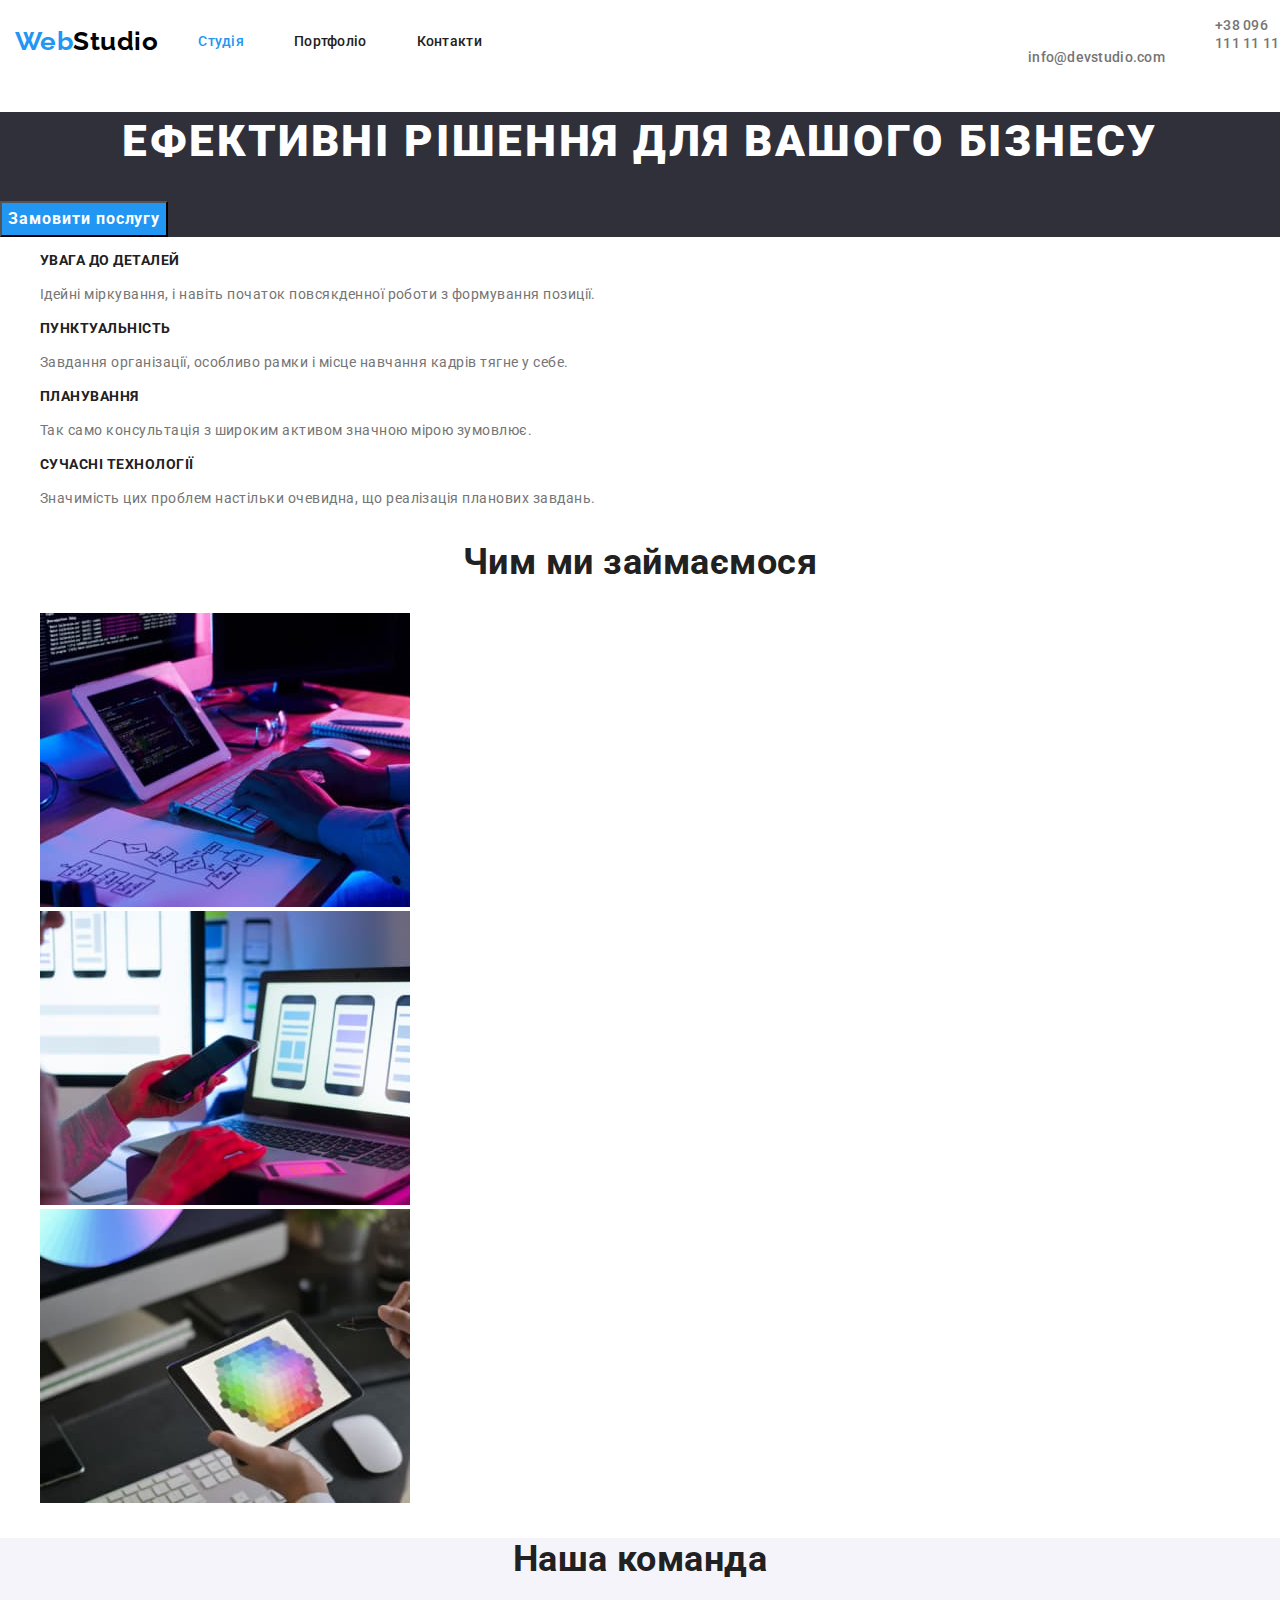
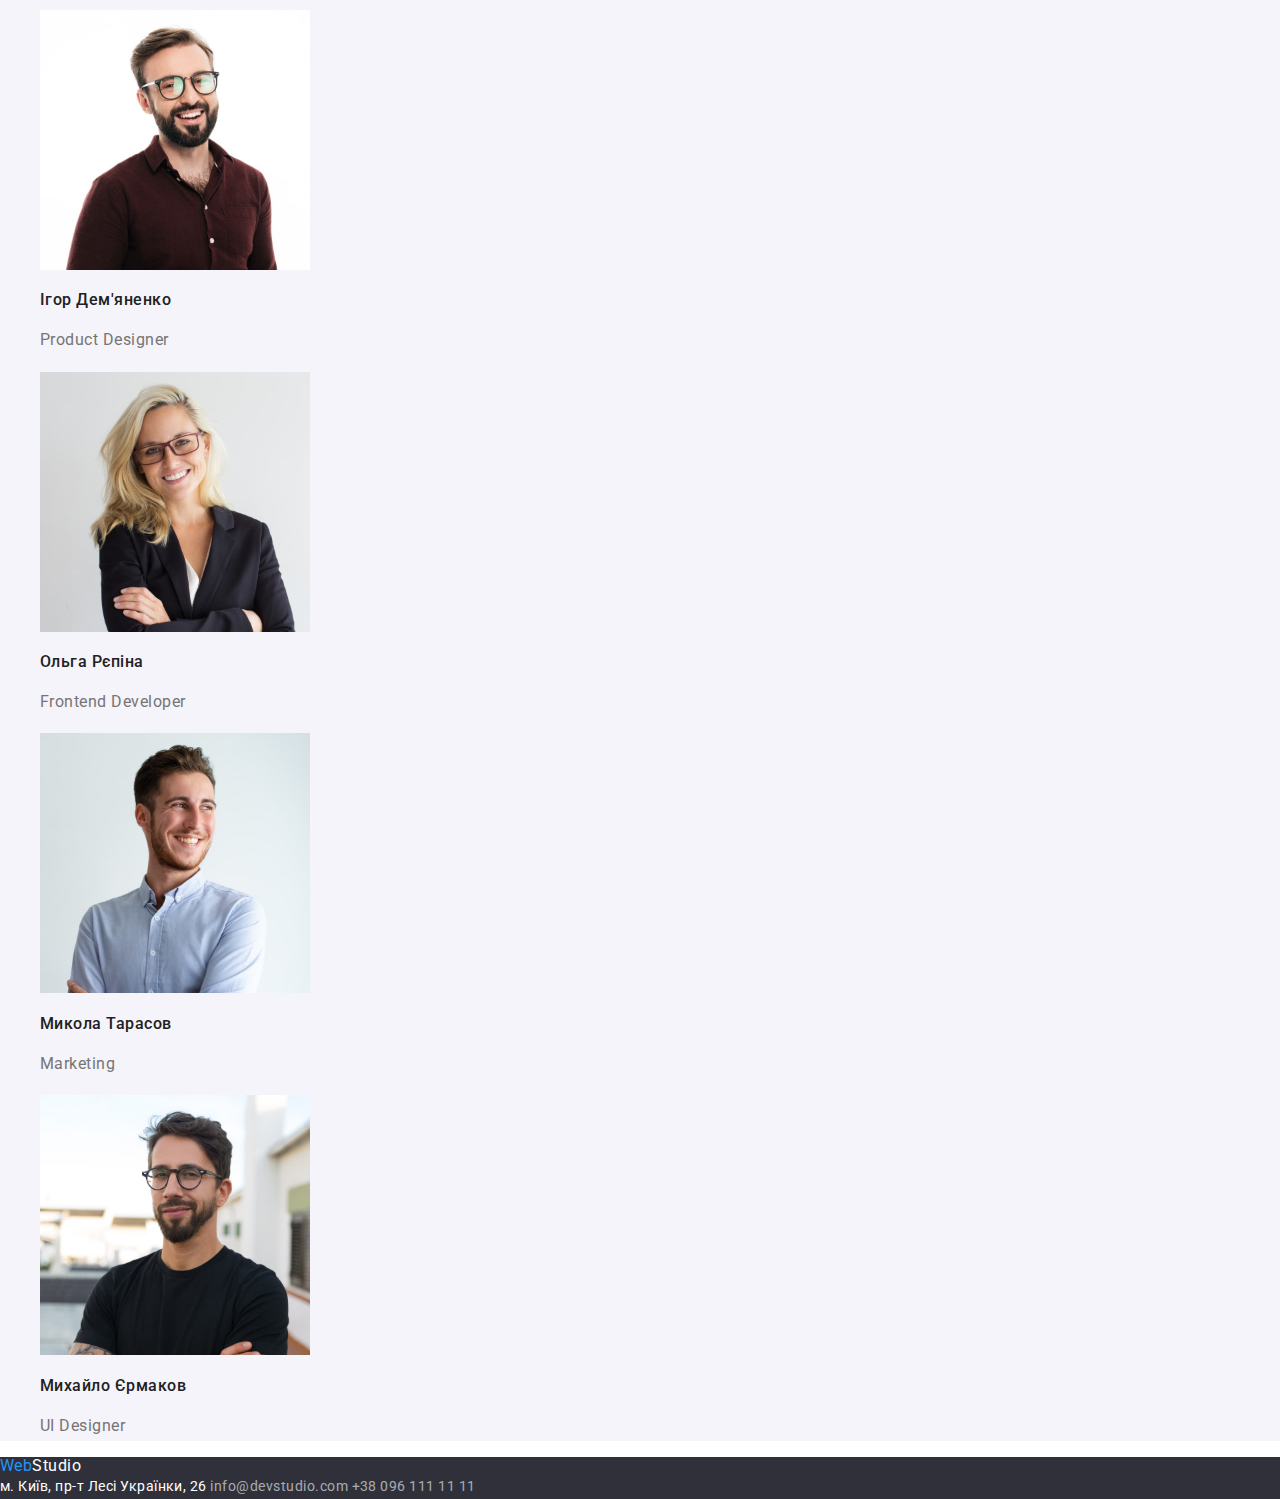
==== index.html @ ed971b83 "+" ====
<!DOCTYPE html>
<html lang="uk">
  <head>
    <meta charset="UTF-8" />
    <meta http-equiv="X-UA-Compatible" content="IE=edge" />
    <meta name="viewport" content="width=device-width, initial-scale=1.0" />
    <title>Document</title>
    <link rel="preconnect" href="https://fonts.googleapis.com" />
    <link rel="preconnect" href="https://fonts.gstatic.com" crossorigin />
    <link
      href="https://fonts.googleapis.com/css2?family=Raleway:wght@700&family=Roboto:wght@400;500;700;900&display=swap"
      rel="stylesheet"
    />
    <link
      rel="stylesheet"
      href="https://cdnjs.cloudflare.com/ajax/libs/modern-normalize/1.1.0/modern-normalize.min.css"
    />
    
    <link rel="stylesheet" href="./css/styles.css" />
  </head>
  <body>
    <header class="page-header">
      <nav class="container main-nav">
        <a href="./index.html" class="logo"
          ><span class="accent">Web</span>Studio</a>
        <ul class="site-nav_list">
          <li class="site-nav_item"><a  class="site-nav_link current" href="./index.html" >Студія</a></li>
          <li class="site-nav_item"><a  class="site-nav_link" href="./portfolio.html" >Портфоліо</a></li>
          <li class="site-nav_item"><a  class="site-nav_link" href="" >Контакти</a></li>
        </ul>
      </nav>
      <ul class="auth-nav_list">
        <li class="auth-nav_item">
          <a  class="auth-nav_link" href="mailto:info@devstudio.com" 
            >info@devstudio.com</a
          >
        </li class="auth-nav_item">
        <li><a class="auth-nav_link" href="tel:+380961111111" >+38 096 111 11 11</a></li>
      </ul>
    </header>

    <main>
      <!--Герой-->
      <section class="hero">
        <h1 class="hero-title">Ефективні рішення для вашого бізнесу</h1>
        <button type="button">Замовити послугу</button>
      </section>
      <!--Переваги-->
      <section class="feature-list">
        <!--Пропущений заголовок-->
        <h2 hidden>Заголовок</h2>
        <ul>
          <li>
            <h3 class="feature-list_title">УВАГА ДО ДЕТАЛЕЙ</h3>
            <p class="feature-list_text">
              Ідейні міркування, і навіть початок повсякденної роботи з
              формування позиції.
            </p>
          </li>
          <li>
            <h3 class="feature-list_title">ПУНКТУАЛЬНІСТЬ</h3>
            <p class="feature-list_text">
              Завдання організації, особливо рамки і місце навчання кадрів тягне
              у себе.
            </p>
          </li>
          <li>
            <h3 class="feature-list_title">ПЛАНУВАННЯ</h3>
            <p class="feature-list_text">
              Так само консультація з широким активом значною мірою зумовлює.
            </p>
          </li>
          <li>
            <h3 class="feature-list_title">СУЧАСНІ ТЕХНОЛОГІЇ</h3>
            <p class="feature-list_text">
              Значимість цих проблем настільки очевидна, що реалізація планових
              завдань.
            </p>
          </li>
        </ul>
      </section>
      <section class="section">
        <h2 class="section-title">Чим ми займаємося</h2>
        <ul>
          <li>
            <img
              src="./images/img1.jpg"
              alt="Людина програмує"
              width="370"
              height="294"
            />
          </li>
          <li>
            <img
              src="./images/img2.jpg"
              alt="Людина розробляє додаток"
              width="370"
              height="294"
            />
          </li>
          <li>
            <img
              src="./images/img3.jpg"
              alt="Людина вибирає колір"
              width="370"
              height="294"
            />
          </li>
        </ul>
      </section>
      <!--Наша команда-->
      <section class="team">
        <h2 class="team-title">Наша команда</h2>
        <ul class="team-list">
          <li>
            <img src="./images/img4.jpg" alt="Фото" width="270" height="260" />
            <h3 class="team-list_title">Ігор Дем'яненко</h3>
            <p lang="en" class="team-list_text">Product Designer</p>
          </li>
          <li>
            <img src="./images/img5.jpg" alt="Фото" width="270" height="260" />
            <h3 class="team-list_title">Ольга Рєпіна</h3>
            <p lang="en" class="team-list_text">Frontend Developer</p>
          </li>
          <li>
            <img src="./images/img6.jpg" alt="Фото" width="270" height="260" />
            <h3 class="team-list_title">Микола Тарасов</h3>
            <p lang="en" class="team-list_text">Marketing</p>
          </li>
          <li>
            <img src="./images/img7.jpg" alt="Фото" width="270" height="260" />
            <h3 class="team-list_title">Михайло Єрмаков</h3>
            <p lang="en" class="team-list_text">UI Designer</p>
          </li>
        </ul>
      </section>
    </main>

    <footer class="page-footer">
      <a href="./index.html" class="page-footer_logo"
        ><span class="accent">Web</span>Studio</a
      >
      <address class="direction">
        м. Київ, пр-т Лесі Українки, 26
        <a href="mailto:info@devstudio.com" class="direction-link">info@devstudio.com</a>
        <a href="tel:+380961111111" class="direction-link">+38 096 111 11 11</a>
      </address>
    </footer>
  </body>
</html>
---- css/styles.css ----
:root{
      --primary-text-color:#757575;
      --additional-text-color: #212121;
      --hero-background-color:#2F303A;
      --second-background-color: #F5F4FA;
      --white:#FFFFFF;
      --accent:#2196F3;
      --logo-black-color:#000000;
      /*colors for portfolio*/
      --portfolio-background: #F5F5F5;
      --footer-link-color:rgba(255, 255, 255, 0.6)
}
body{
      background-color: var(--white);
      color: var(--primary-text-color);
      font-family: 'Roboto', sans-serif;
      letter-spacing: 0.03em;
}
ul {
      list-style: none;
}
/*цвет основного текста #757575*/ 
/*вторичный цвет текста #212121*/
/*серый фоновый цвет  #2F303A*/
/*вторичный цвет фона #F5F4FA/*
/*белый #FFFFFF*/
/*акцент #2196F3*/
/*черный logo ##000000*/
.page-header{
      display: flex;
      align-items: center;
}
.container {
      width: 1200px;
      margin: 0 auto;
      padding-left: 15px;
      padding-right: 15px;
}
.main-nav{
      display: flex;
      align-items: center;
}
.logo{
      color: var(--logo-black-color);
      font-family: 'Raleway', sans-serif;
       font-weight: 700;
      font-size: 26px;
       line-height: 1.19;
      text-decoration: none
}
.accent{
      color:var(--accent);
}
/*site-nav*/
.site-nav_list{
      display: flex;
}
.site-nav_item:not(:last-child){
margin-right: 50px;
}
.site-nav_link {
      color: var(--additional-text-color);
      font-weight: 500;
      font-size: 14px;
      line-height: 1.14;
      letter-spacing: 0.02em;
      text-decoration: none
}
.site-nav_link:hover,
.site-nav_link:focus {
      color: var(--accent);
}
.site-nav_link.current {
      color: var(--accent);
}
/*auth-nav*/
.auth-nav_list{
      display: flex;
}
.auth-nav_item:not(:last-child) {
      margin-right: 50px;
      margin-top: 32px;
}
.auth-nav_link {
      color: var(--primary-text-color);
      font-weight: 500;
      font-size: 14px;
      line-height: 1.14px;
      letter-spacing: 0.02em;
      text-decoration: none;
}

.auth-nav_link:hover,
.auth-nav_link:focus {
      color: var(--accent);
}
/*hero*/
.hero{
      background-color: var(--hero-background-color);
}
.hero-title{
      color: var(--white);
            font-weight: 900;
            font-size: 44px;
            line-height: 1.36;
            text-align: center;
            letter-spacing: 0.06em;
            text-transform: uppercase;
}
.hero button{
      background-color: var(--accent);
      color: var(--white);
      font-family: inherit;
            font-weight: 700;
            font-size: 16px;
            line-height: 1.88;
            display: flex;
            align-items: center;
            text-align: center;
            letter-spacing: 0.06em;
            cursor:pointer;
}
/*section*/
.section-title {
      color: var(--additional-text-color);
            font-weight: 700;
            font-size: 36px;
            line-height: 1.17;
            text-align: center;
}
/*features*/
.feature-list_title{
color: var(--additional-text-color);
font-family: 'Roboto';
      font-weight: 700;
      font-size: 14px;
      line-height: 1.14;
      text-transform: uppercase;
}
.feature-list_text{
      font-family: 'Roboto';
            font-weight: 400;
            font-size: 14px;
            line-height: 1.71;
}

/*team*/
.team{
                  background-color: var(--second-background-color);
}
.team-title{
            font-weight: 700;
            font-size: 36px;
            line-height: 1.17;
            text-align: center;
            color: var(--additional-text-color);
}
.team-list_title{
      color: var(--additional-text-color);
            font-weight: 500;
            font-size: 16px;
            line-height: 1.19;
}
.team-list_text{
      font-size: 16px;
      line-height: 1.9;
}
/*footer*/
.page-footer{
      background-color: var(--hero-background-color);
}
 .page-footer_logo{
      color: var(--white);
       text-decoration: none;
}
.direction{
      color: var(--white);
            font-style: normal;
            font-size: 14px;
            line-height: 1.71;
}
.direction-link{
      color: var(--footer-link-color);
            font-weight: 400;
            font-size: 14px;
            line-height: 1.71;
            font-style: normal;
            text-decoration: none;
}
.direction-link:hover, 
.direction-link:focus{
      color: #2196F3;
}
/*css for portfolio*/
 button{
color:  var(--additional-text-color);
background-color: var(--second-background-color);
font-weight: 400;
      font-size: 14px;
      line-height: 1.71;
      cursor:pointer;
}
.options button:hover,
.options button:focus{
     color: var(--white);
     background-color: var(--accent);
}
.card-list_link{
      text-decoration: none;
}
.card-list_title{
            color: var(--additional-text-color);
            font-weight: 700;
            font-size: 18px;
            line-height:2;
            letter-spacing: 0.06em;
}
.card-list_link p{
      color: var(--primary-text-color);
font-style: normal;
font-weight: 400;
font-size: 16px;
line-height: 1.8;

}
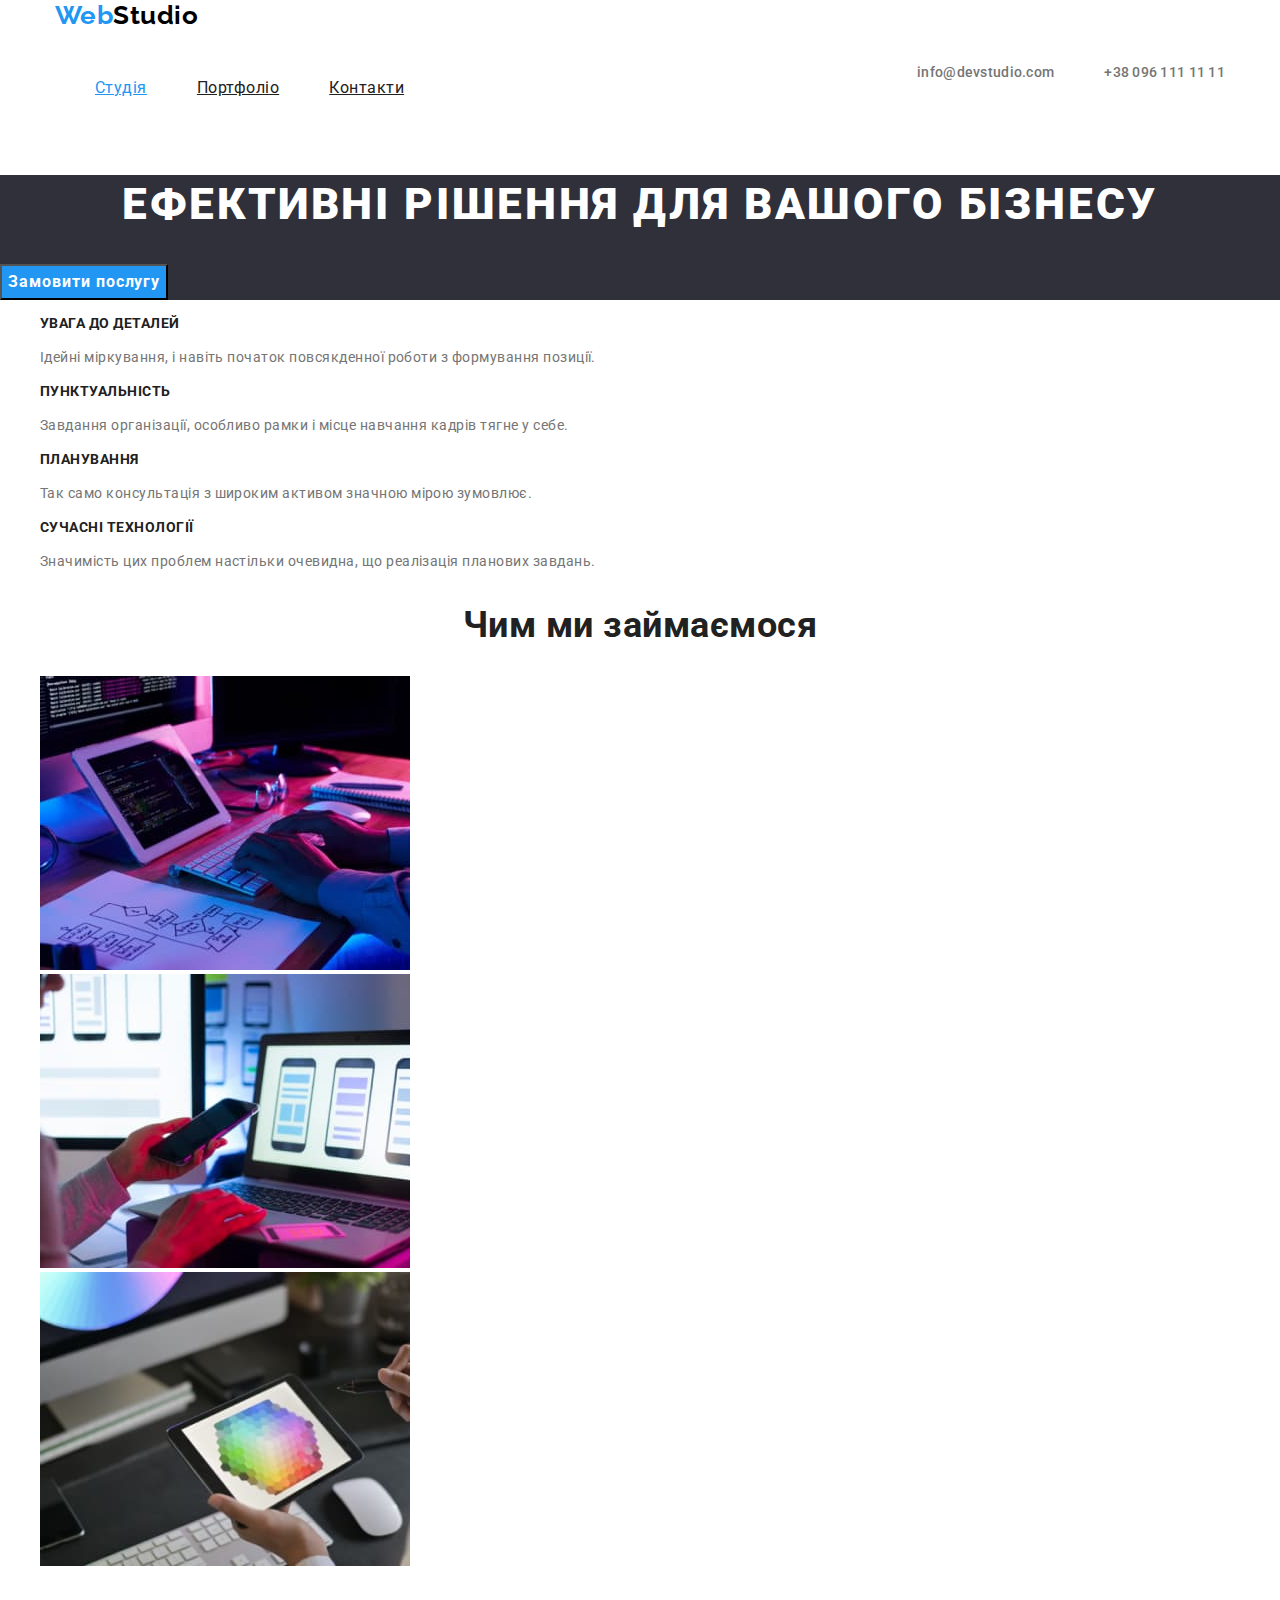
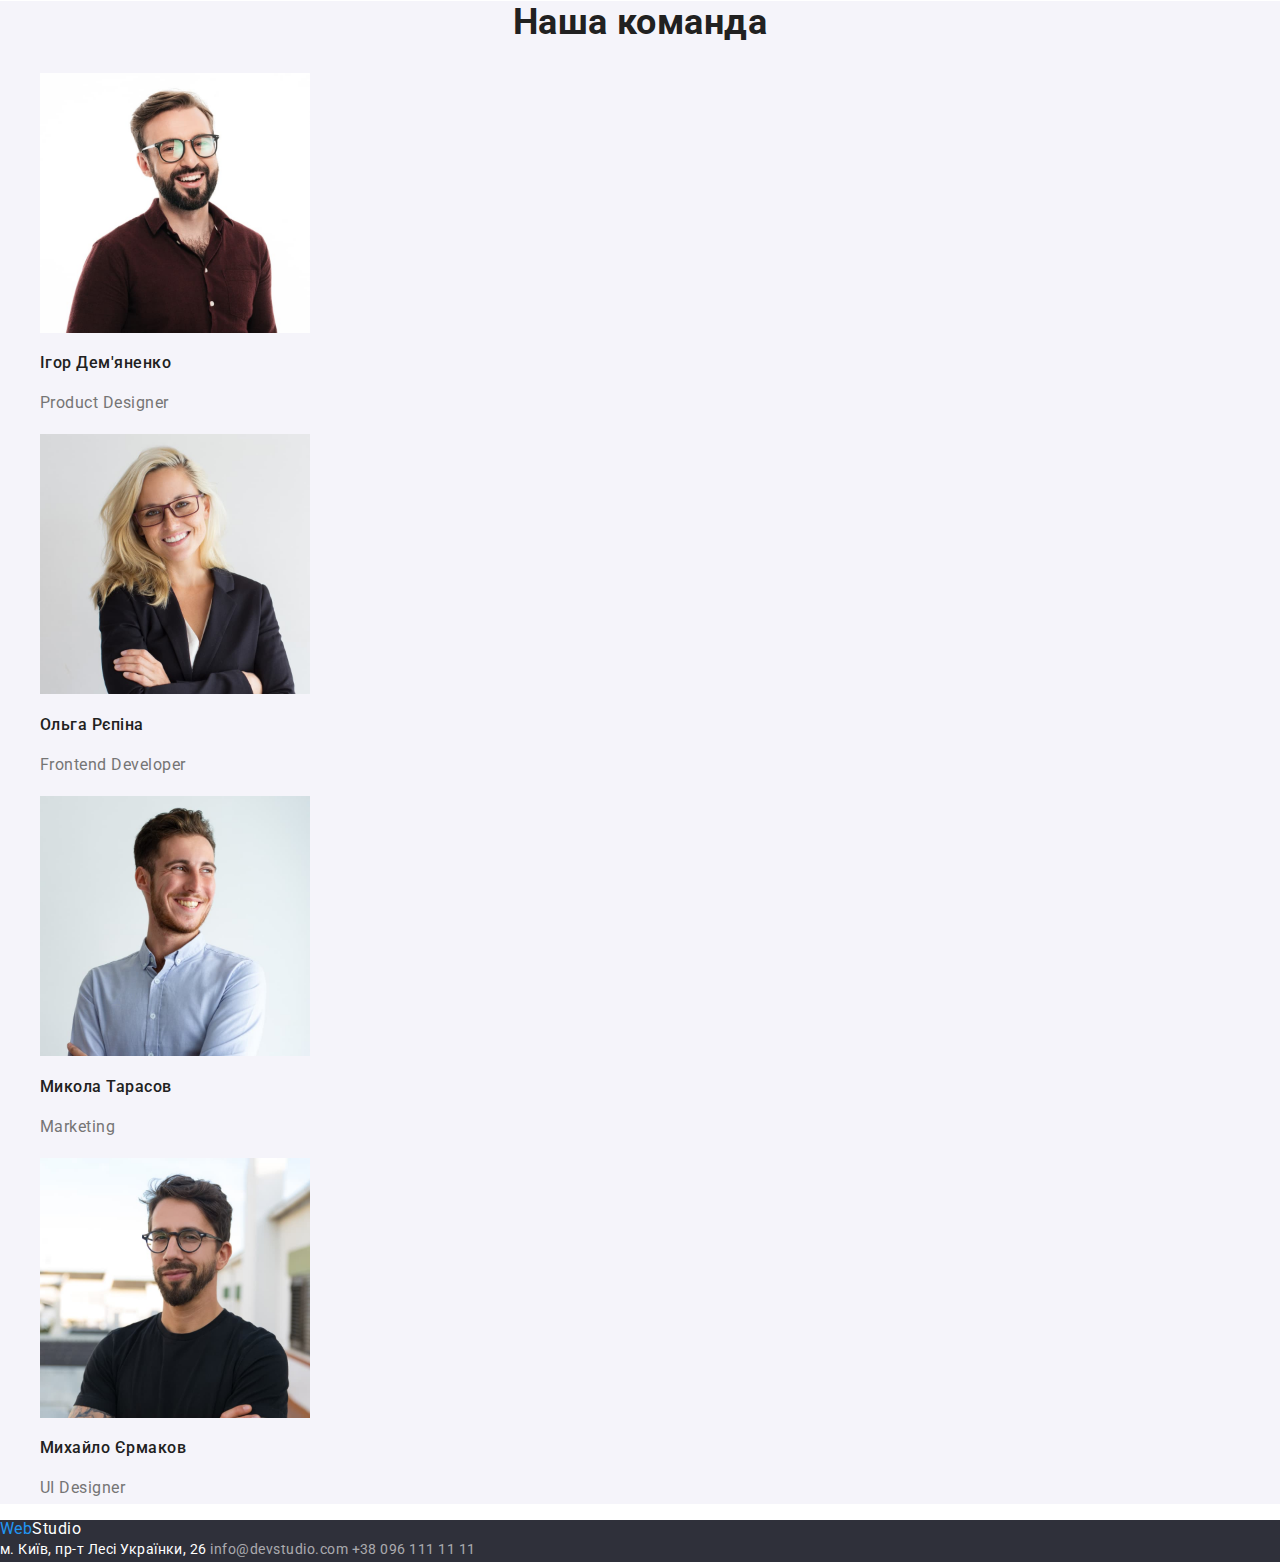
==== commit 332a13c8: "3" ====
--- a/index.html
+++ b/index.html
@@ -20,7 +20,8 @@
   </head>
   <body>
     <header class="page-header">
-      <nav class="container main-nav">
+      <div class="container">
+      <nav class="site-nav">
         <a href="./index.html" class="logo"
           ><span class="accent">Web</span>Studio</a>
         <ul class="site-nav_list">
@@ -28,7 +29,7 @@
           <li class="site-nav_item"><a  class="site-nav_link" href="./portfolio.html" >Портфоліо</a></li>
           <li class="site-nav_item"><a  class="site-nav_link" href="" >Контакти</a></li>
         </ul>
-      </nav>
+     </nav>
       <ul class="auth-nav_list">
         <li class="auth-nav_item">
           <a  class="auth-nav_link" href="mailto:info@devstudio.com" 
@@ -37,6 +38,7 @@
         </li class="auth-nav_item">
         <li><a class="auth-nav_link" href="tel:+380961111111" >+38 096 111 11 11</a></li>
       </ul>
+    </div>
     </header>
 
     <main>
--- a/css/styles.css
+++ b/css/styles.css
@@ -28,17 +28,17 @@
 /*черный logo ##000000*/
 .page-header{
       display: flex;
-      align-items: center;
 }
 .container {
       width: 1200px;
       margin: 0 auto;
       padding-left: 15px;
       padding-right: 15px;
+      display: flex;
+      align-items: center;
 }
 .main-nav{
       display: flex;
-      align-items: center;
 }
 .logo{
       color: var(--logo-black-color);
@@ -52,19 +52,26 @@
       color:var(--accent);
 }
 /*site-nav*/
+.site_nav{
+font-weight: 500;
+      font-size: 14px;
+      line-height: 1.14;
+      letter-spacing: 0.02em;
+      text-decoration: none;
+}
 .site-nav_list{
       display: flex;
+      
 }
 .site-nav_item:not(:last-child){
 margin-right: 50px;
 }
 .site-nav_link {
+      display: block;
+      padding-top: 32px;
+      padding-bottom: 32px;
       color: var(--additional-text-color);
-      font-weight: 500;
-      font-size: 14px;
-      line-height: 1.14;
-      letter-spacing: 0.02em;
-      text-decoration: none
+      
 }
 .site-nav_link:hover,
 .site-nav_link:focus {
@@ -76,10 +83,10 @@
 /*auth-nav*/
 .auth-nav_list{
       display: flex;
+      margin-left: auto;
 }
 .auth-nav_item:not(:last-child) {
       margin-right: 50px;
-      margin-top: 32px;
 }
 .auth-nav_link {
       color: var(--primary-text-color);
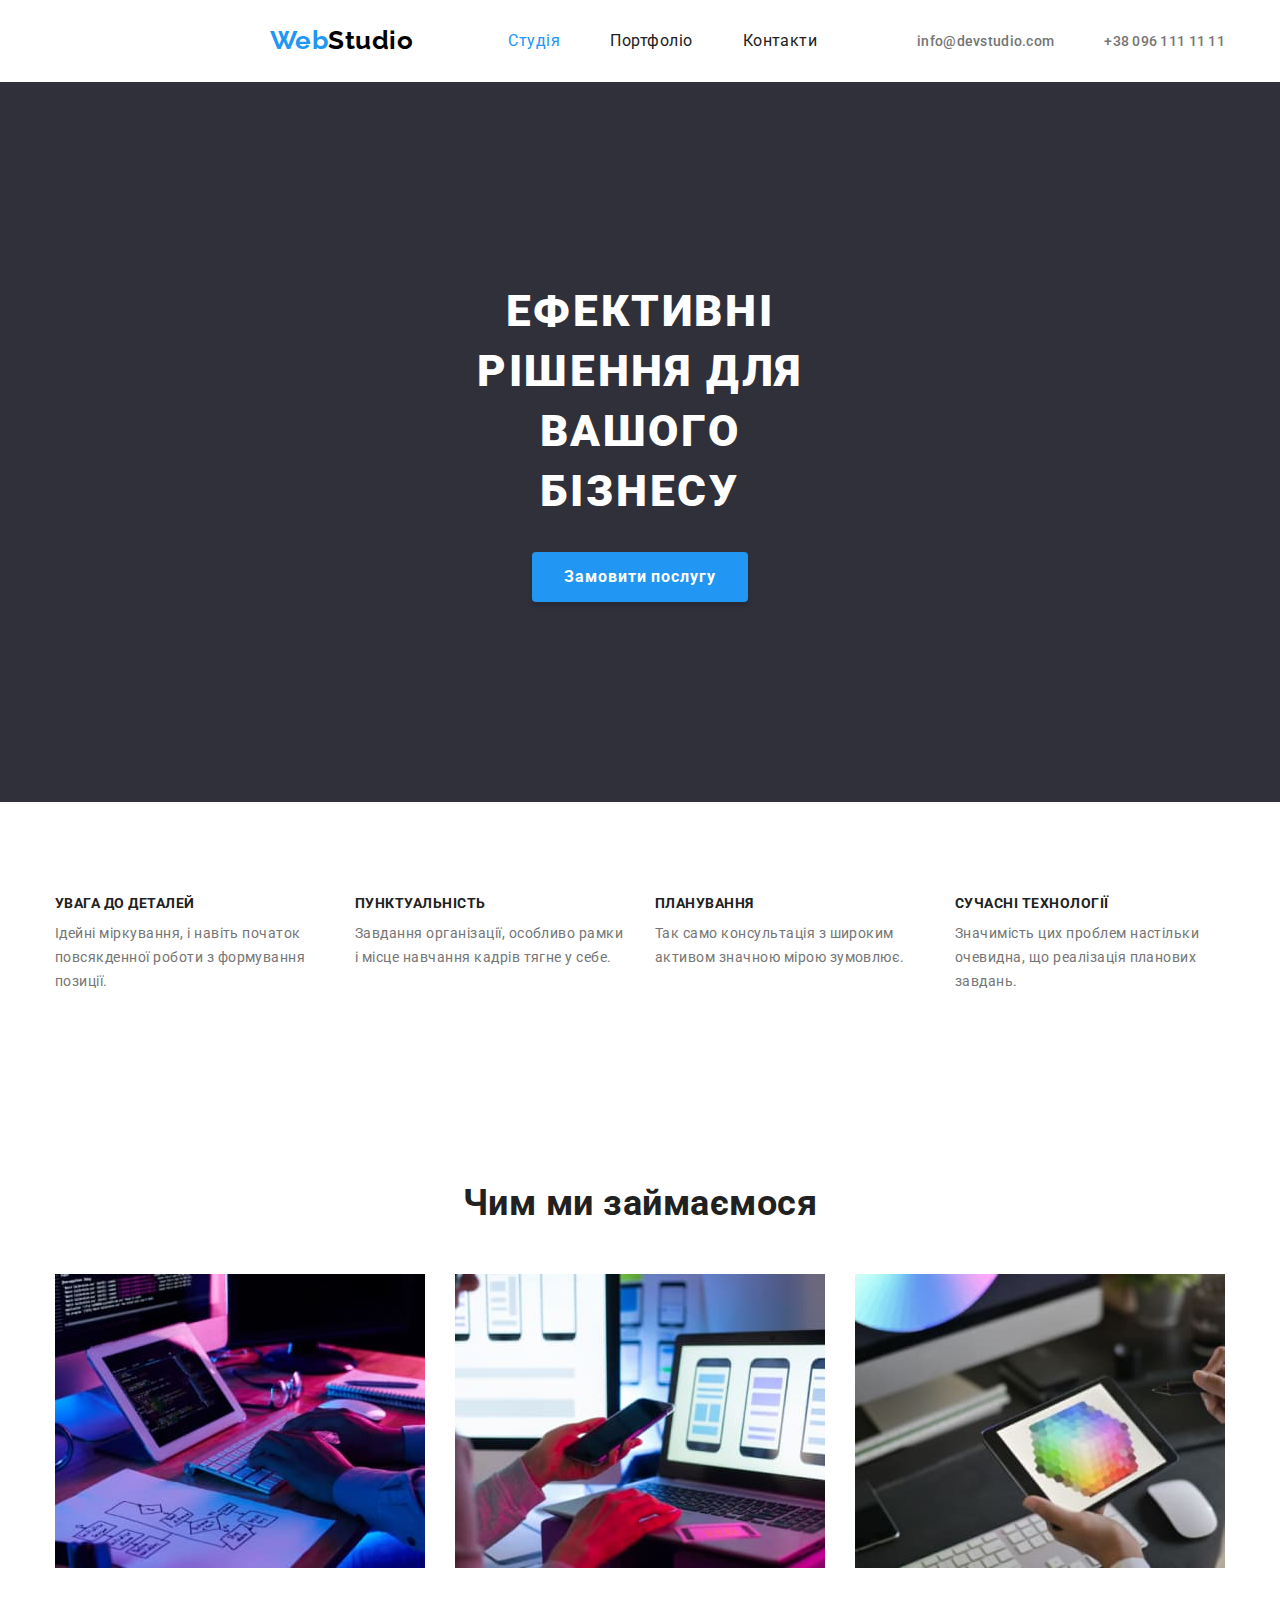
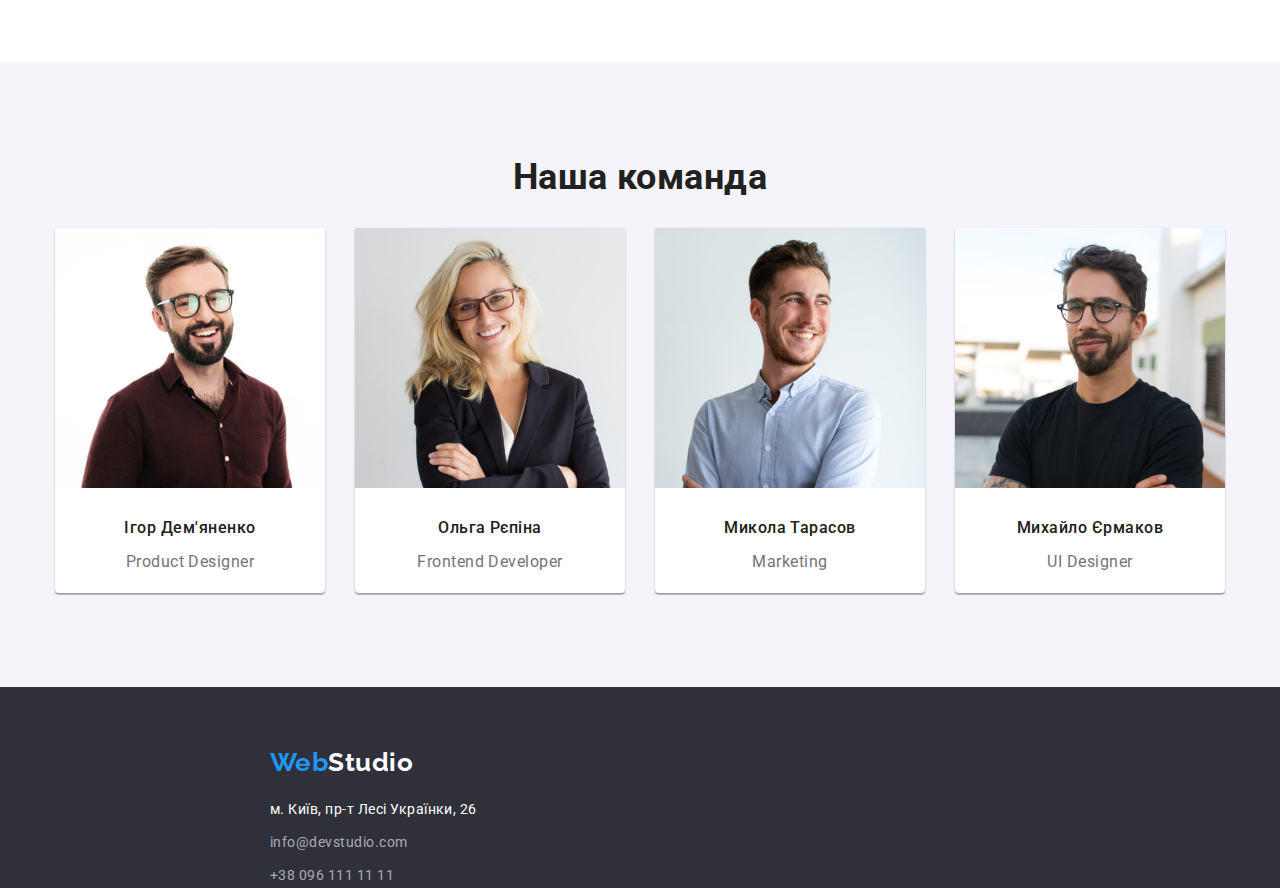
==== commit 9a19ee18: "first-page" ====
--- a/index.html
+++ b/index.html
@@ -15,30 +15,43 @@
       rel="stylesheet"
       href="https://cdnjs.cloudflare.com/ajax/libs/modern-normalize/1.1.0/modern-normalize.min.css"
     />
-    
     <link rel="stylesheet" href="./css/styles.css" />
   </head>
   <body>
     <header class="page-header">
-      <div class="container">
-      <nav class="site-nav">
-        <a href="./index.html" class="logo"
-          ><span class="accent">Web</span>Studio</a>
-        <ul class="site-nav_list">
-          <li class="site-nav_item"><a  class="site-nav_link current" href="./index.html" >Студія</a></li>
-          <li class="site-nav_item"><a  class="site-nav_link" href="./portfolio.html" >Портфоліо</a></li>
-          <li class="site-nav_item"><a  class="site-nav_link" href="" >Контакти</a></li>
-        </ul>
-     </nav>
-      <ul class="auth-nav_list">
-        <li class="auth-nav_item">
-          <a  class="auth-nav_link" href="mailto:info@devstudio.com" 
-            >info@devstudio.com</a
+      <div class="container header-container">
+        <nav class="site-nav">
+          <a href="./index.html" class="logo"
+            ><span class="accent">Web</span>Studio</a
           >
-        </li class="auth-nav_item">
-        <li><a class="auth-nav_link" href="tel:+380961111111" >+38 096 111 11 11</a></li>
-      </ul>
-    </div>
+
+          <ul class="site-nav_list">
+            <li class="site-nav_item">
+              <a class="site-nav_link current" href="./index.html">Студія</a>
+            </li>
+            <li class="site-nav_item">
+              <a class="site-nav_link" href="./portfolio.html">Портфоліо</a>
+            </li>
+            <li class="site-nav_item">
+              <a class="site-nav_link" href="">Контакти</a>
+            </li>
+          </ul>
+        </nav>
+        <div class="auth-nav_contact">
+          <ul class="auth-nav_list">
+            <li class="auth-nav_item">
+              <a class="auth-nav_link" href="mailto:info@devstudio.com"
+                >info@devstudio.com</a
+              >
+            </li>
+            <li class="auth-nav_item">
+              <a class="auth-nav_link" href="tel:+380961111111"
+                >+38 096 111 11 11</a
+              >
+            </li>
+          </ul>
+        </div>
+      </div>
     </header>
 
     <main>
@@ -48,105 +61,141 @@
         <button type="button">Замовити послугу</button>
       </section>
       <!--Переваги-->
-      <section class="feature-list">
-        <!--Пропущений заголовок-->
-        <h2 hidden>Заголовок</h2>
-        <ul>
-          <li>
-            <h3 class="feature-list_title">УВАГА ДО ДЕТАЛЕЙ</h3>
-            <p class="feature-list_text">
-              Ідейні міркування, і навіть початок повсякденної роботи з
-              формування позиції.
-            </p>
-          </li>
-          <li>
-            <h3 class="feature-list_title">ПУНКТУАЛЬНІСТЬ</h3>
-            <p class="feature-list_text">
-              Завдання організації, особливо рамки і місце навчання кадрів тягне
-              у себе.
-            </p>
-          </li>
-          <li>
-            <h3 class="feature-list_title">ПЛАНУВАННЯ</h3>
-            <p class="feature-list_text">
-              Так само консультація з широким активом значною мірою зумовлює.
-            </p>
-          </li>
-          <li>
-            <h3 class="feature-list_title">СУЧАСНІ ТЕХНОЛОГІЇ</h3>
-            <p class="feature-list_text">
-              Значимість цих проблем настільки очевидна, що реалізація планових
-              завдань.
-            </p>
-          </li>
-        </ul>
-      </section>
       <section class="section">
-        <h2 class="section-title">Чим ми займаємося</h2>
-        <ul>
-          <li>
-            <img
-              src="./images/img1.jpg"
-              alt="Людина програмує"
-              width="370"
-              height="294"
-            />
-          </li>
-          <li>
-            <img
-              src="./images/img2.jpg"
-              alt="Людина розробляє додаток"
-              width="370"
-              height="294"
-            />
-          </li>
-          <li>
-            <img
-              src="./images/img3.jpg"
-              alt="Людина вибирає колір"
-              width="370"
-              height="294"
-            />
-          </li>
-        </ul>
+        <div class="container">
+          <!--Пропущений заголовок-->
+          <h2 class="visually-hidden">Заголовок</h2>
+          <ul class="feature-list">
+            <li class="feature-list_item">
+              <h3 class="feature-list_title">УВАГА ДО ДЕТАЛЕЙ</h3>
+              <p class="feature-list_text">
+                Ідейні міркування, і навіть початок повсякденної роботи з
+                формування позиції.
+              </p>
+            </li>
+            <li class="feature-list_item">
+              <h3 class="feature-list_title">ПУНКТУАЛЬНІСТЬ</h3>
+              <p class="feature-list_text">
+                Завдання організації, особливо рамки і місце навчання кадрів
+                тягне у себе.
+              </p>
+            </li>
+            <li class="feature-list_item">
+              <h3 class="feature-list_title">ПЛАНУВАННЯ</h3>
+              <p class="feature-list_text">
+                Так само консультація з широким активом значною мірою зумовлює.
+              </p>
+            </li>
+            <li class="feature-list_item">
+              <h3 class="feature-list_title">СУЧАСНІ ТЕХНОЛОГІЇ</h3>
+              <p class="feature-list_text">
+                Значимість цих проблем настільки очевидна, що реалізація
+                планових завдань.
+              </p>
+            </li>
+          </ul>
+        </div>
+      </section>
+      <section class="section">
+        <div class="container">
+          <h2 class="section-title">Чим ми займаємося</h2>
+          <ul class="task">
+            <li class="task_images">
+              <img
+                src="./images/img1.jpg"
+                alt="Людина програмує"
+                width="370"
+                height="294"
+              />
+            </li>
+            <li class="task_images">
+              <img
+                src="./images/img2.jpg"
+                alt="Людина розробляє додаток"
+                width="370"
+                height="294"
+              />
+            </li>
+            <li class="task_images">
+              <img
+                src="./images/img3.jpg"
+                alt="Людина вибирає колір"
+                width="370"
+                height="294"
+              />
+            </li>
+          </ul>
+        </div>
       </section>
       <!--Наша команда-->
-      <section class="team">
-        <h2 class="team-title">Наша команда</h2>
-        <ul class="team-list">
-          <li>
-            <img src="./images/img4.jpg" alt="Фото" width="270" height="260" />
-            <h3 class="team-list_title">Ігор Дем'яненко</h3>
-            <p lang="en" class="team-list_text">Product Designer</p>
-          </li>
-          <li>
-            <img src="./images/img5.jpg" alt="Фото" width="270" height="260" />
-            <h3 class="team-list_title">Ольга Рєпіна</h3>
-            <p lang="en" class="team-list_text">Frontend Developer</p>
-          </li>
-          <li>
-            <img src="./images/img6.jpg" alt="Фото" width="270" height="260" />
-            <h3 class="team-list_title">Микола Тарасов</h3>
-            <p lang="en" class="team-list_text">Marketing</p>
-          </li>
-          <li>
-            <img src="./images/img7.jpg" alt="Фото" width="270" height="260" />
-            <h3 class="team-list_title">Михайло Єрмаков</h3>
-            <p lang="en" class="team-list_text">UI Designer</p>
-          </li>
-        </ul>
+      <section class="team section">
+        <div class="container">
+          <h2 class="team-title">Наша команда</h2>
+          <ul class="team-list">
+            <li class="team-list_item">
+              <img
+                class="team-list_image"
+                src="./images/img4.jpg"
+                alt="Фото"
+                width="270"
+                height="260"
+              />
+              <h3 class="team-list_title">Ігор Дем'яненко</h3>
+              <p lang="en" class="team-list_text">Product Designer</p>
+            </li>
+            <li class="team-list_item">
+              <img
+                class="team-list_image"
+                src="./images/img5.jpg"
+                alt="Фото"
+                width="270"
+                height="260"
+              />
+              <h3 class="team-list_title">Ольга Рєпіна</h3>
+              <p lang="en" class="team-list_text">Frontend Developer</p>
+            </li>
+            <li class="team-list_item">
+              <img
+                class="team-list_image"
+                src="./images/img6.jpg"
+                alt="Фото"
+                width="270"
+                height="260"
+              />
+              <h3 class="team-list_title">Микола Тарасов</h3>
+              <p lang="en" class="team-list_text">Marketing</p>
+            </li>
+            <li class="team-list_item">
+              <img
+                class="team-list_image"
+                src="./images/img7.jpg"
+                alt="Фото"
+                width="270"
+                height="260"
+              />
+              <h3 class="team-list_title">Михайло Єрмаков</h3>
+              <p lang="en" class="team-list_text">UI Designer</p>
+            </li>
+          </ul>
+        </div>
       </section>
     </main>
 
     <footer class="page-footer">
-      <a href="./index.html" class="page-footer_logo"
-        ><span class="accent">Web</span>Studio</a
-      >
-      <address class="direction">
-        м. Київ, пр-т Лесі Українки, 26
-        <a href="mailto:info@devstudio.com" class="direction-link">info@devstudio.com</a>
-        <a href="tel:+380961111111" class="direction-link">+38 096 111 11 11</a>
-      </address>
+      <div class="container">
+        <a href="./index.html" class="page-footer_logo"
+          ><span class="accent">Web</span>Studio</a
+        >
+        <address class="direction">
+          м. Київ, пр-т Лесі Українки, 26
+          <a href="mailto:info@devstudio.com" class="direction-link"
+            >info@devstudio.com</a
+          >
+          <a href="tel:+380961111111" class="direction-link"
+            >+38 096 111 11 11</a
+          >
+        </address>
+      </div>
     </footer>
   </body>
 </html>
--- a/css/styles.css
+++ b/css/styles.css
@@ -10,6 +10,7 @@
       --portfolio-background: #F5F5F5;
       --footer-link-color:rgba(255, 255, 255, 0.6)
 }
+
 body{
       background-color: var(--white);
       color: var(--primary-text-color);
@@ -18,6 +19,21 @@
 }
 ul {
       list-style: none;
+      margin: 0;
+      padding-left: 0;
+}
+h1,
+h2,
+h3,
+p{
+      margin-top: 0;
+}
+
+img {
+      display: block;
+      max-width: 100%;
+      height: auto;
+   
 }
 /*цвет основного текста #757575*/ 
 /*вторичный цвет текста #212121*/
@@ -27,37 +43,46 @@
 /*акцент #2196F3*/
 /*черный logo ##000000*/
 .page-header{
-      display: flex;
+ text-decoration: none;
+}
+.page-header .site-nav{
+      display: flex;
+      align-items: center;
+}
+.header-container{
+      display: flex;
+            align-items: center;
 }
 .container {
       width: 1200px;
       margin: 0 auto;
       padding-left: 15px;
       padding-right: 15px;
-      display: flex;
-      align-items: center;
-}
-.main-nav{
-      display: flex;
-}
+      
+}
+
 .logo{
+      margin-left: 215px;
+      margin-top: 24px;
+      margin-bottom: 25px;
+      margin-right: 95px;
       color: var(--logo-black-color);
       font-family: 'Raleway', sans-serif;
        font-weight: 700;
       font-size: 26px;
        line-height: 1.19;
-      text-decoration: none
+      text-decoration: none;
 }
 .accent{
       color:var(--accent);
 }
 /*site-nav*/
 .site_nav{
-font-weight: 500;
+      display: flex;
+      font-weight: 500;
       font-size: 14px;
       line-height: 1.14;
       letter-spacing: 0.02em;
-      text-decoration: none;
 }
 .site-nav_list{
       display: flex;
@@ -71,6 +96,7 @@
       padding-top: 32px;
       padding-bottom: 32px;
       color: var(--additional-text-color);
+      text-decoration: none;
       
 }
 .site-nav_link:hover,
@@ -81,6 +107,10 @@
       color: var(--accent);
 }
 /*auth-nav*/
+.auth-nav_contact {
+      display: flex;
+      margin-left: auto;
+}
 .auth-nav_list{
       display: flex;
       margin-left: auto;
@@ -103,57 +133,98 @@
 }
 /*hero*/
 .hero{
+      padding-top: 200px;
       background-color: var(--hero-background-color);
+      text-align: center;
+      padding-bottom: 200px;
 }
 .hero-title{
+      margin-bottom: 30px;
+      margin-right: 452px;
+      margin-left: 452px;
       color: var(--white);
             font-weight: 900;
             font-size: 44px;
             line-height: 1.36;
-            text-align: center;
             letter-spacing: 0.06em;
             text-transform: uppercase;
 }
 .hero button{
+      padding: 10px 32px;
       background-color: var(--accent);
       color: var(--white);
       font-family: inherit;
             font-weight: 700;
             font-size: 16px;
             line-height: 1.88;
-            display: flex;
-            align-items: center;
-            text-align: center;
             letter-spacing: 0.06em;
             cursor:pointer;
+            border: transparent;
+            box-shadow: 0px 4px 4px rgba(0, 0, 0, 0.15);
+            border-radius: 4px;
 }
 /*section*/
+.section{
+      padding-top: 94px;
+      padding-bottom: 94px;
+}
 .section-title {
+      margin-bottom: 50px;
       color: var(--additional-text-color);
             font-weight: 700;
             font-size: 36px;
             line-height: 1.17;
             text-align: center;
 }
+.visually-hidden {
+      position: absolute;
+      width: 1px;
+      height: 1px;
+      margin: -1px;
+      border: 0;
+      padding: 0;
+
+      white-space: nowrap;
+      clip-path: inset(100%);
+      clip: rect(0 0 0 0);
+      overflow: hidden;
+}
 /*features*/
+.feature-list{
+      display: flex;
+      flex-wrap: wrap;
+      gap: 30px;
+}
+.feature-list_item{
+      width: 270px;
+}
 .feature-list_title{
+      margin-bottom: 10px;
 color: var(--additional-text-color);
 font-family: 'Roboto';
       font-weight: 700;
       font-size: 14px;
       line-height: 1.14;
       text-transform: uppercase;
+      
 }
 .feature-list_text{
+      margin-bottom: 0;
       font-family: 'Roboto';
             font-weight: 400;
             font-size: 14px;
             line-height: 1.71;
 }
+/*tasks*/
+.task{
+      display: flex;
+      flex-wrap: wrap;
+      gap: 30px;
+}
 
 /*team*/
 .team{
-                  background-color: var(--second-background-color);
+  background-color: var(--second-background-color);
 }
 .team-title{
             font-weight: 700;
@@ -162,13 +233,32 @@
             text-align: center;
             color: var(--additional-text-color);
 }
+
+.team-list{
+      display: flex;
+      flex-wrap: wrap;
+      gap: 30px;}
+.team-list_item{
+       background-color: var(--white);
+      box-shadow: 0px 1px 3px rgba(0, 0, 0, 0.12), 0px 1px 1px rgba(0, 0, 0, 0.14), 0px 2px 1px rgba(0, 0, 0, 0.2);
+       border-radius: 0px 0px 4px 4px;
+}
 .team-list_title{
+      display: flex;
+      justify-content:center;
+      margin-bottom: 10px;;
       color: var(--additional-text-color);
             font-weight: 500;
             font-size: 16px;
             line-height: 1.19;
 }
+.team-list_image{
+     margin-bottom: 30px;
+
+}
 .team-list_text{
+       display: flex;
+      justify-content: center;
       font-size: 16px;
       line-height: 1.9;
 }
@@ -176,15 +266,32 @@
 .page-footer{
       background-color: var(--hero-background-color);
 }
+
+.page-footer .container {
+      display: flex;
+      flex-direction: column;
+}
  .page-footer_logo{
+      margin-left: 215px;
+      margin-top: 60px;
+      margin-bottom: 20px;
+      font-weight: 700;
       color: var(--white);
-       text-decoration: none;
+      text-decoration: none;
+      font-family: 'Raleway', sans-serif;
+      font-weight: 700;
+      font-size: 26px;
+      line-height: 1.19;
 }
 .direction{
+      display: flex;
+      flex-direction: column;
+      margin-left: 215px;
       color: var(--white);
-            font-style: normal;
-            font-size: 14px;
-            line-height: 1.71;
+       font-style: normal;
+      font-size: 14px;
+      line-height: 1.71;
+      gap: 9px;
 }
 .direction-link{
       color: var(--footer-link-color);
@@ -200,6 +307,8 @@
 }
 /*css for portfolio*/
  button{
+      margin: 0;
+      padding: 0;
 color:  var(--additional-text-color);
 background-color: var(--second-background-color);
 font-weight: 400;
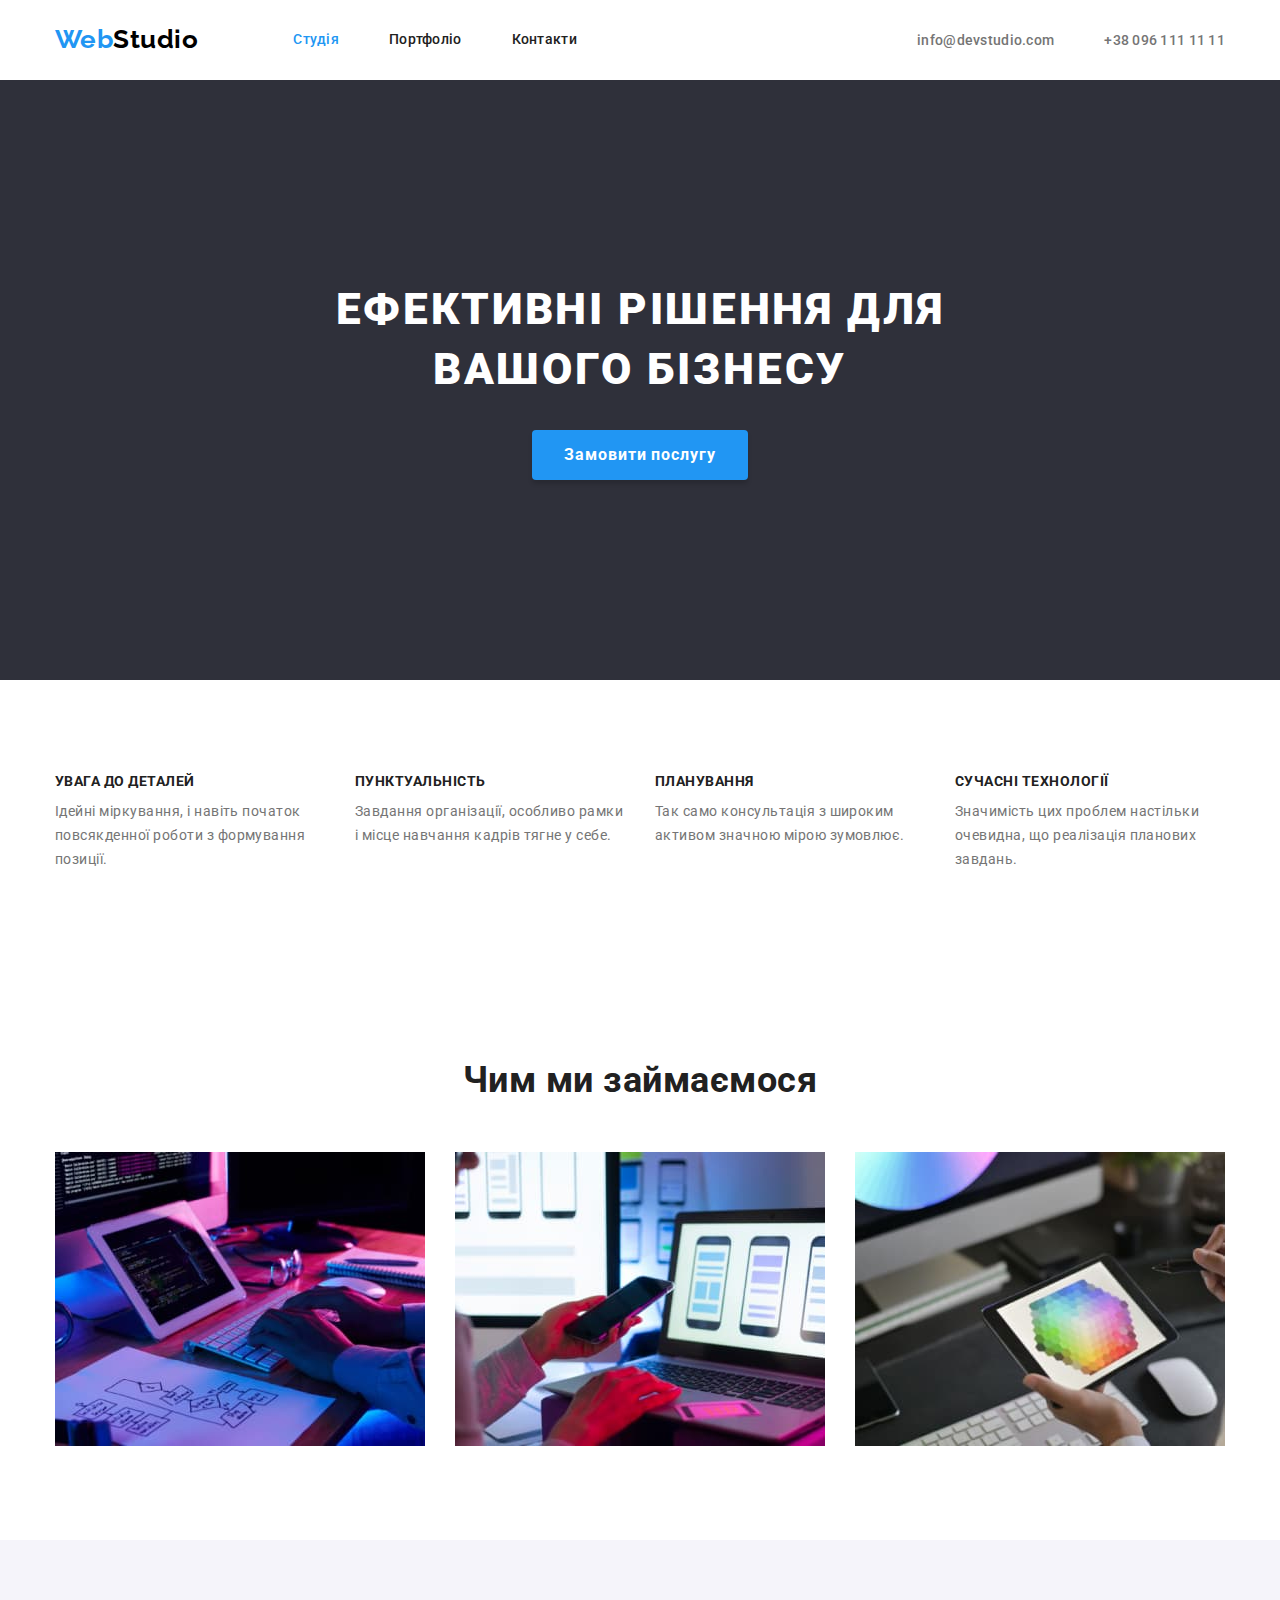
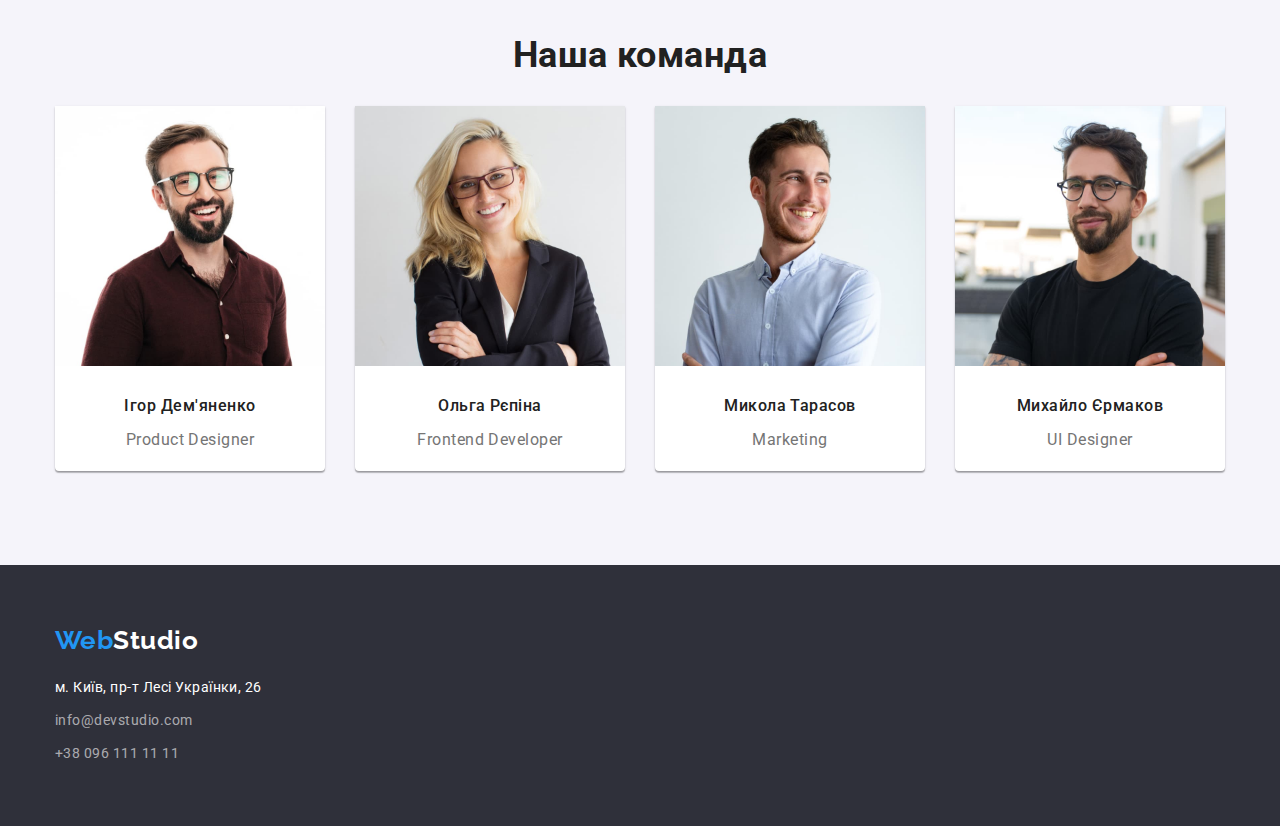
==== commit 1f118487: "new commit" ====
--- a/index.html
+++ b/index.html
@@ -57,8 +57,11 @@
     <main>
       <!--Герой-->
       <section class="hero">
-        <h1 class="hero-title">Ефективні рішення для вашого бізнесу</h1>
-        <button type="button">Замовити послугу</button>
+        <h1 class="hero-title">
+          Ефективні рішення для <br />
+          вашого бізнесу
+        </h1>
+        <button type="button" class="hero-button">Замовити послугу</button>
       </section>
       <!--Переваги-->
       <section class="section">
--- a/css/styles.css
+++ b/css/styles.css
@@ -1,341 +1,362 @@
-:root{
-      --primary-text-color:#757575;
-      --additional-text-color: #212121;
-      --hero-background-color:#2F303A;
-      --second-background-color: #F5F4FA;
-      --white:#FFFFFF;
-      --accent:#2196F3;
-      --logo-black-color:#000000;
-      /*colors for portfolio*/
-      --portfolio-background: #F5F5F5;
-      --footer-link-color:rgba(255, 255, 255, 0.6)
-}
-
-body{
-      background-color: var(--white);
-      color: var(--primary-text-color);
-      font-family: 'Roboto', sans-serif;
-      letter-spacing: 0.03em;
+:root {
+  --primary-text-color: #757575;
+  --additional-text-color: #212121;
+  --hero-background-color: #2f303a;
+  --second-background-color: #f5f4fa;
+  --white: #ffffff;
+  --accent: #2196f3;
+  --logo-black-color: #000000;
+  /*colors for portfolio*/
+  --portfolio-background: #f5f5f5;
+  --footer-link-color: rgba(255, 255, 255, 0.6);
+}
+
+body {
+  background-color: var(--white);
+  color: var(--primary-text-color);
+  font-family: 'Roboto', sans-serif;
+  letter-spacing: 0.03em;
 }
 ul {
-      list-style: none;
-      margin: 0;
-      padding-left: 0;
+  list-style: none;
+  margin: 0;
+  padding-left: 0;
 }
 h1,
 h2,
 h3,
-p{
-      margin-top: 0;
+p {
+  margin-top: 0;
 }
 
 img {
-      display: block;
-      max-width: 100%;
-      height: auto;
-   
-}
-/*цвет основного текста #757575*/ 
+  display: block;
+  max-width: 100%;
+  height: auto;
+}
+/*цвет основного текста #757575*/
 /*вторичный цвет текста #212121*/
 /*серый фоновый цвет  #2F303A*/
 /*вторичный цвет фона #F5F4FA/*
 /*белый #FFFFFF*/
 /*акцент #2196F3*/
 /*черный logo ##000000*/
-.page-header{
- text-decoration: none;
-}
-.page-header .site-nav{
-      display: flex;
-      align-items: center;
-}
-.header-container{
-      display: flex;
-            align-items: center;
+.page-header {
+  text-decoration: none;
+}
+.page-header .site-nav {
+  display: flex;
+  align-items: center;
+}
+.header-container {
+  display: flex;
+  align-items: center;
 }
 .container {
-      width: 1200px;
-      margin: 0 auto;
-      padding-left: 15px;
-      padding-right: 15px;
-      
-}
-
-.logo{
-      margin-left: 215px;
-      margin-top: 24px;
-      margin-bottom: 25px;
-      margin-right: 95px;
-      color: var(--logo-black-color);
-      font-family: 'Raleway', sans-serif;
-       font-weight: 700;
-      font-size: 26px;
-       line-height: 1.19;
-      text-decoration: none;
-}
-.accent{
-      color:var(--accent);
+  width: 1200px;
+  margin: 0 auto;
+  padding-left: 15px;
+  padding-right: 15px;
+}
+
+.logo {
+  margin-top: 24px;
+  margin-bottom: 25px;
+  margin-right: 95px;
+  color: var(--logo-black-color);
+  font-family: 'Raleway', sans-serif;
+  font-weight: 700;
+  font-size: 26px;
+  line-height: 1.19;
+  text-decoration: none;
+}
+.accent {
+  color: var(--accent);
 }
 /*site-nav*/
-.site_nav{
-      display: flex;
-      font-weight: 500;
-      font-size: 14px;
-      line-height: 1.14;
-      letter-spacing: 0.02em;
-}
-.site-nav_list{
-      display: flex;
-      
-}
-.site-nav_item:not(:last-child){
-margin-right: 50px;
+.site_nav {
+  display: flex;
+}
+.site-nav_list {
+  display: flex;
+  font-weight: 500;
+  font-size: 14px;
+  line-height: 1.14;
+  letter-spacing: 0.02em;
+}
+.site-nav_item:not(:last-child) {
+  margin-right: 50px;
 }
 .site-nav_link {
-      display: block;
-      padding-top: 32px;
-      padding-bottom: 32px;
-      color: var(--additional-text-color);
-      text-decoration: none;
-      
+  display: block;
+  padding-top: 32px;
+  padding-bottom: 32px;
+  color: var(--additional-text-color);
+  text-decoration: none;
 }
 .site-nav_link:hover,
 .site-nav_link:focus {
-      color: var(--accent);
+  color: var(--accent);
 }
 .site-nav_link.current {
-      color: var(--accent);
+  color: var(--accent);
 }
 /*auth-nav*/
 .auth-nav_contact {
-      display: flex;
-      margin-left: auto;
-}
-.auth-nav_list{
-      display: flex;
-      margin-left: auto;
+  display: flex;
+  margin-left: auto;
+}
+.auth-nav_list {
+  display: flex;
+  margin-left: auto;
 }
 .auth-nav_item:not(:last-child) {
-      margin-right: 50px;
+  margin-right: 50px;
 }
 .auth-nav_link {
-      color: var(--primary-text-color);
-      font-weight: 500;
-      font-size: 14px;
-      line-height: 1.14px;
-      letter-spacing: 0.02em;
-      text-decoration: none;
+  color: var(--primary-text-color);
+  font-weight: 500;
+  font-size: 14px;
+  line-height: 1.14px;
+  letter-spacing: 0.02em;
+  text-decoration: none;
 }
 
 .auth-nav_link:hover,
 .auth-nav_link:focus {
-      color: var(--accent);
+  color: var(--accent);
 }
 /*hero*/
-.hero{
-      padding-top: 200px;
-      background-color: var(--hero-background-color);
-      text-align: center;
-      padding-bottom: 200px;
-}
-.hero-title{
-      margin-bottom: 30px;
-      margin-right: 452px;
-      margin-left: 452px;
-      color: var(--white);
-            font-weight: 900;
-            font-size: 44px;
-            line-height: 1.36;
-            letter-spacing: 0.06em;
-            text-transform: uppercase;
-}
-.hero button{
-      padding: 10px 32px;
-      background-color: var(--accent);
-      color: var(--white);
-      font-family: inherit;
-            font-weight: 700;
-            font-size: 16px;
-            line-height: 1.88;
-            letter-spacing: 0.06em;
-            cursor:pointer;
-            border: transparent;
-            box-shadow: 0px 4px 4px rgba(0, 0, 0, 0.15);
-            border-radius: 4px;
+.hero {
+  padding-top: 200px;
+  background-color: var(--hero-background-color);
+  text-align: center;
+  padding-bottom: 200px;
+}
+.hero-title {
+  margin-bottom: 30px;
+  color: var(--white);
+  font-weight: 900;
+  font-size: 44px;
+  line-height: 1.36;
+  letter-spacing: 0.06em;
+  text-transform: uppercase;
+}
+.hero-button {
+  padding: 10px 32px;
+  background-color: var(--accent);
+  color: var(--white);
+  font-family: inherit;
+  font-weight: 700;
+  font-size: 16px;
+  line-height: 1.88;
+  letter-spacing: 0.06em;
+  cursor: pointer;
+  border: transparent;
+  box-shadow: 0px 4px 4px rgba(0, 0, 0, 0.15);
+  border-radius: 4px;
 }
 /*section*/
-.section{
-      padding-top: 94px;
-      padding-bottom: 94px;
+.section {
+  padding-top: 94px;
+  padding-bottom: 94px;
 }
 .section-title {
-      margin-bottom: 50px;
-      color: var(--additional-text-color);
-            font-weight: 700;
-            font-size: 36px;
-            line-height: 1.17;
-            text-align: center;
+  margin-bottom: 50px;
+  color: var(--additional-text-color);
+  font-weight: 700;
+  font-size: 36px;
+  line-height: 1.17;
+  text-align: center;
 }
 .visually-hidden {
-      position: absolute;
-      width: 1px;
-      height: 1px;
-      margin: -1px;
-      border: 0;
-      padding: 0;
-
-      white-space: nowrap;
-      clip-path: inset(100%);
-      clip: rect(0 0 0 0);
-      overflow: hidden;
+  position: absolute;
+  width: 1px;
+  height: 1px;
+  margin: -1px;
+  border: 0;
+  padding: 0;
+
+  white-space: nowrap;
+  clip-path: inset(100%);
+  clip: rect(0 0 0 0);
+  overflow: hidden;
 }
 /*features*/
-.feature-list{
-      display: flex;
-      flex-wrap: wrap;
-      gap: 30px;
-}
-.feature-list_item{
-      width: 270px;
-}
-.feature-list_title{
-      margin-bottom: 10px;
-color: var(--additional-text-color);
-font-family: 'Roboto';
-      font-weight: 700;
-      font-size: 14px;
-      line-height: 1.14;
-      text-transform: uppercase;
-      
-}
-.feature-list_text{
-      margin-bottom: 0;
-      font-family: 'Roboto';
-            font-weight: 400;
-            font-size: 14px;
-            line-height: 1.71;
+.feature-list {
+  display: flex;
+  flex-wrap: wrap;
+  gap: 30px;
+}
+.feature-list_item {
+  width: 270px;
+}
+.feature-list_title {
+  margin-bottom: 10px;
+  color: var(--additional-text-color);
+  font-family: 'Roboto';
+  font-weight: 700;
+  font-size: 14px;
+  line-height: 1.14;
+  text-transform: uppercase;
+}
+.feature-list_text {
+  margin-bottom: 0;
+  font-family: 'Roboto';
+  font-weight: 400;
+  font-size: 14px;
+  line-height: 1.71;
 }
 /*tasks*/
-.task{
-      display: flex;
-      flex-wrap: wrap;
-      gap: 30px;
+.task {
+  display: flex;
+  flex-wrap: wrap;
+  gap: 30px;
 }
 
 /*team*/
-.team{
+.team {
   background-color: var(--second-background-color);
 }
-.team-title{
-            font-weight: 700;
-            font-size: 36px;
-            line-height: 1.17;
-            text-align: center;
-            color: var(--additional-text-color);
-}
-
-.team-list{
-      display: flex;
-      flex-wrap: wrap;
-      gap: 30px;}
-.team-list_item{
-       background-color: var(--white);
-      box-shadow: 0px 1px 3px rgba(0, 0, 0, 0.12), 0px 1px 1px rgba(0, 0, 0, 0.14), 0px 2px 1px rgba(0, 0, 0, 0.2);
-       border-radius: 0px 0px 4px 4px;
-}
-.team-list_title{
-      display: flex;
-      justify-content:center;
-      margin-bottom: 10px;;
-      color: var(--additional-text-color);
-            font-weight: 500;
-            font-size: 16px;
-            line-height: 1.19;
-}
-.team-list_image{
-     margin-bottom: 30px;
-
-}
-.team-list_text{
-       display: flex;
-      justify-content: center;
-      font-size: 16px;
-      line-height: 1.9;
+.team-title {
+  font-weight: 700;
+  font-size: 36px;
+  line-height: 1.17;
+  text-align: center;
+  color: var(--additional-text-color);
+}
+
+.team-list {
+  display: flex;
+  flex-wrap: wrap;
+  gap: 30px;
+}
+.team-list_item {
+  background-color: var(--white);
+  box-shadow: 0px 1px 3px rgba(0, 0, 0, 0.12), 0px 1px 1px rgba(0, 0, 0, 0.14),
+    0px 2px 1px rgba(0, 0, 0, 0.2);
+  border-radius: 0px 0px 4px 4px;
+}
+.team-list_title {
+  display: flex;
+  justify-content: center;
+  margin-bottom: 10px;
+  color: var(--additional-text-color);
+  font-weight: 500;
+  font-size: 16px;
+  line-height: 1.19;
+}
+.team-list_image {
+  margin-bottom: 30px;
+}
+.team-list_text {
+  display: flex;
+  justify-content: center;
+  font-size: 16px;
+  line-height: 1.9;
 }
 /*footer*/
-.page-footer{
-      background-color: var(--hero-background-color);
+.page-footer {
+  background-color: var(--hero-background-color);
 }
 
 .page-footer .container {
-      display: flex;
-      flex-direction: column;
-}
- .page-footer_logo{
-      margin-left: 215px;
-      margin-top: 60px;
-      margin-bottom: 20px;
-      font-weight: 700;
-      color: var(--white);
-      text-decoration: none;
-      font-family: 'Raleway', sans-serif;
-      font-weight: 700;
-      font-size: 26px;
-      line-height: 1.19;
-}
-.direction{
-      display: flex;
-      flex-direction: column;
-      margin-left: 215px;
-      color: var(--white);
-       font-style: normal;
-      font-size: 14px;
-      line-height: 1.71;
-      gap: 9px;
-}
-.direction-link{
-      color: var(--footer-link-color);
-            font-weight: 400;
-            font-size: 14px;
-            line-height: 1.71;
-            font-style: normal;
-            text-decoration: none;
-}
-.direction-link:hover, 
-.direction-link:focus{
-      color: #2196F3;
+  display: flex;
+  flex-direction: column;
+  padding-top: 60px ;
+  padding-bottom: 60px;
+}
+.page-footer_logo {
+  margin-bottom: 20px;
+  font-weight: 700;
+  color: var(--white);
+  text-decoration: none;
+  font-family: 'Raleway', sans-serif;
+  font-weight: 700;
+  font-size: 26px;
+  line-height: 1.19;
+}
+.direction {
+  display: flex;
+  flex-direction: column;
+  color: var(--white);
+  font-style: normal;
+  font-size: 14px;
+  line-height: 1.71;
+  gap: 9px;
+}
+.direction-link {
+  color: var(--footer-link-color);
+  font-weight: 400;
+  font-size: 14px;
+  line-height: 1.71;
+  font-style: normal;
+  text-decoration: none;
+}
+.direction-link:hover,
+.direction-link:focus {
+  color: #2196f3;
 }
 /*css for portfolio*/
- button{
-      margin: 0;
-      padding: 0;
-color:  var(--additional-text-color);
-background-color: var(--second-background-color);
-font-weight: 400;
-      font-size: 14px;
-      line-height: 1.71;
-      cursor:pointer;
-}
-.options button:hover,
-.options button:focus{
-     color: var(--white);
-     background-color: var(--accent);
-}
-.card-list_link{
-      text-decoration: none;
-}
-.card-list_title{
-            color: var(--additional-text-color);
-            font-weight: 700;
-            font-size: 18px;
-            line-height:2;
-            letter-spacing: 0.06em;
-}
-.card-list_link p{
-      color: var(--primary-text-color);
-font-style: normal;
-font-weight: 400;
-font-size: 16px;
-line-height: 1.8;
-
-}+.options_button {
+  padding: 6px 25px;
+  color: var(--additional-text-color);
+  font-weight: 500;
+  font-size: 16px;
+  line-height: 1.62;
+  text-align: center;
+  cursor: pointer;
+  border-radius: 4px;
+  border: transparent;
+}
+
+.options {
+  display: flex;
+  margin: 0 0 50px 0;
+  justify-content: center;
+  gap: 30px;
+}
+
+.options_button:hover,
+.options_button:focus {
+  color: var(--white);
+  background-color: var(--accent);
+}
+.card-list {
+  display: flex;
+  flex-wrap: wrap;
+  background-color: var(--white);
+  gap: 30px;
+}
+.card-list_item {
+  box-shadow: 0px 1px 3px rgba(0, 0, 0, 0.12), 0px 1px 1px rgba(0, 0, 0, 0.14),
+    0px 2px 1px rgba(0, 0, 0, 0.2);
+  justify-content: space-between;
+}
+.card-list_item:nth-child(3n) {
+  margin-right: 0;
+}
+.card-list_link {
+  text-decoration: none;
+}
+.card-list_title {
+  margin-bottom: 4px;
+  color: var(--additional-text-color);
+  font-weight: 700;
+  font-size: 18px;
+  line-height: 2;
+  letter-spacing: 0.06em;
+}
+
+.card-list_text {
+  color: var(--primary-text-color);
+  font-style: normal;
+  font-weight: 400;
+  font-size: 16px;
+  line-height: 1.8;
+}
+.card_intro {
+  padding: 20px 24px;
+  border: 1px solid #eeeeee;
+  border-radius: 0px 0px 4px 4px;
+}
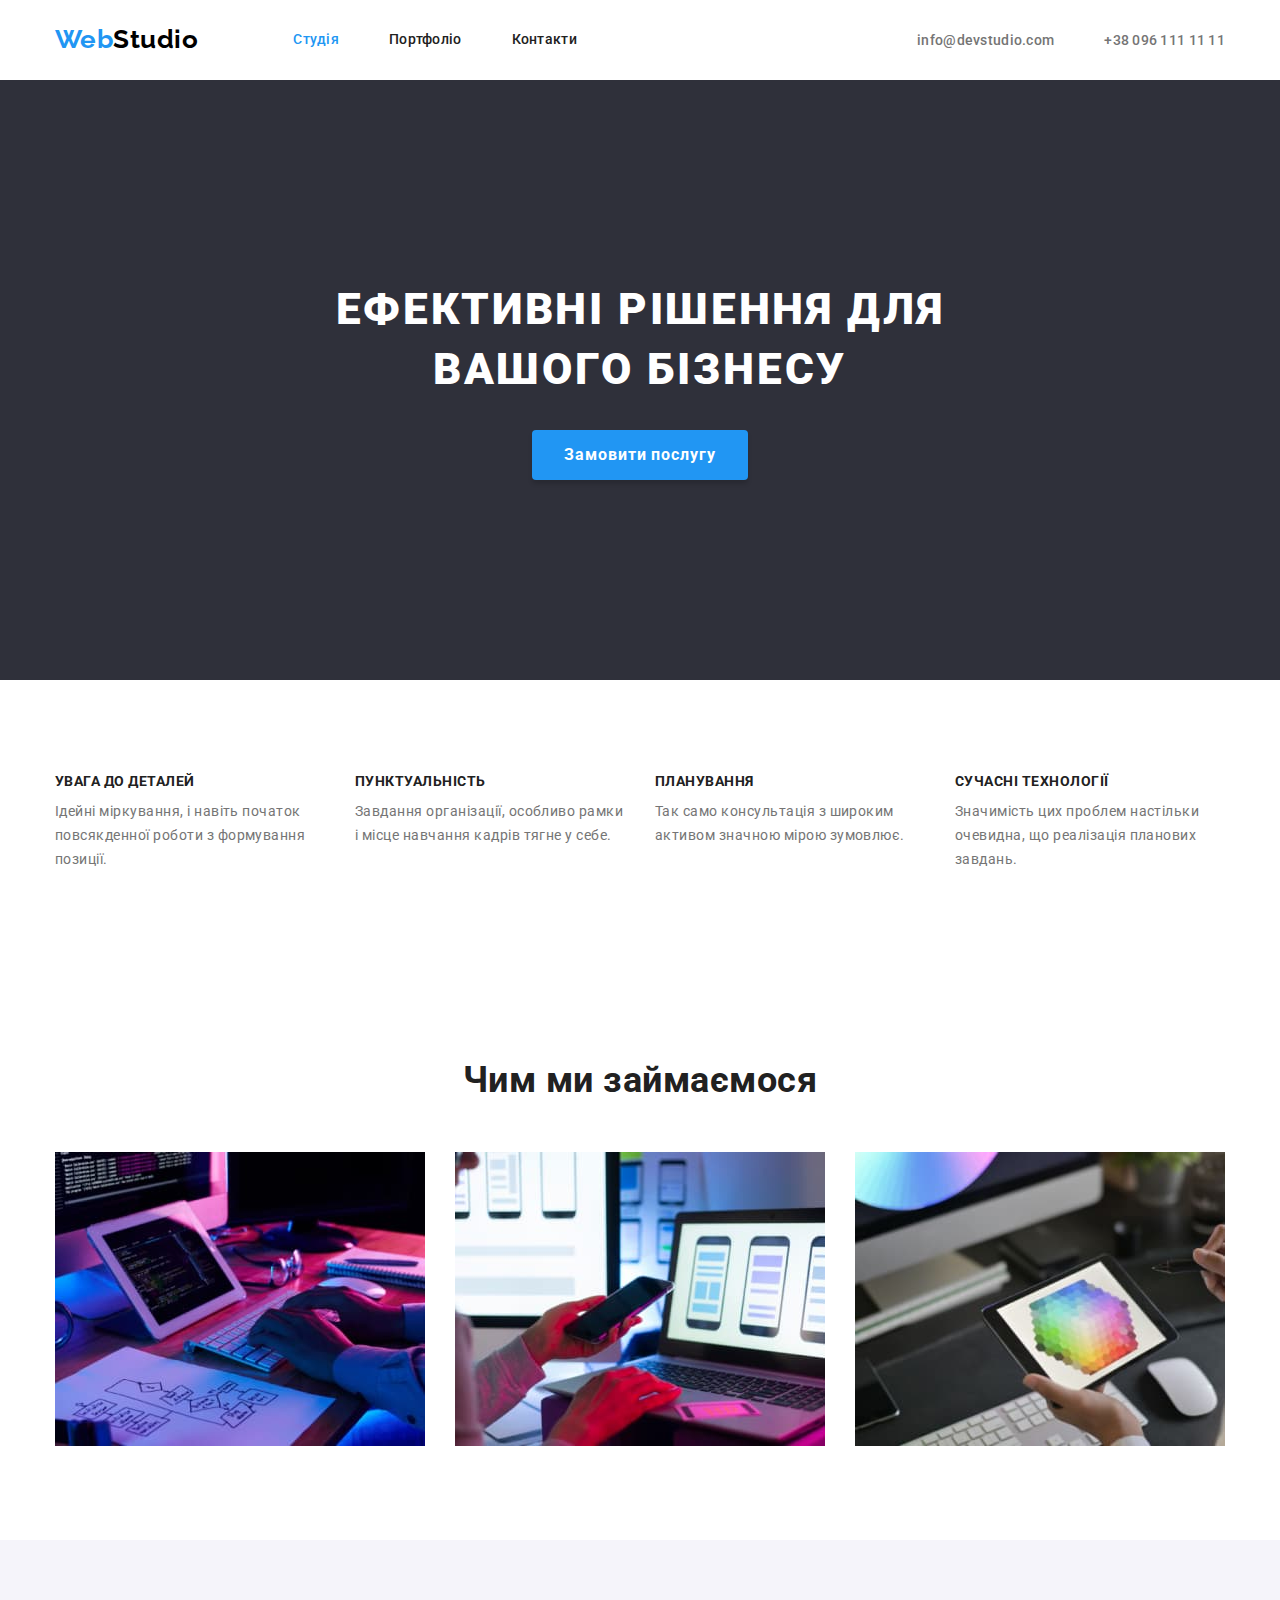
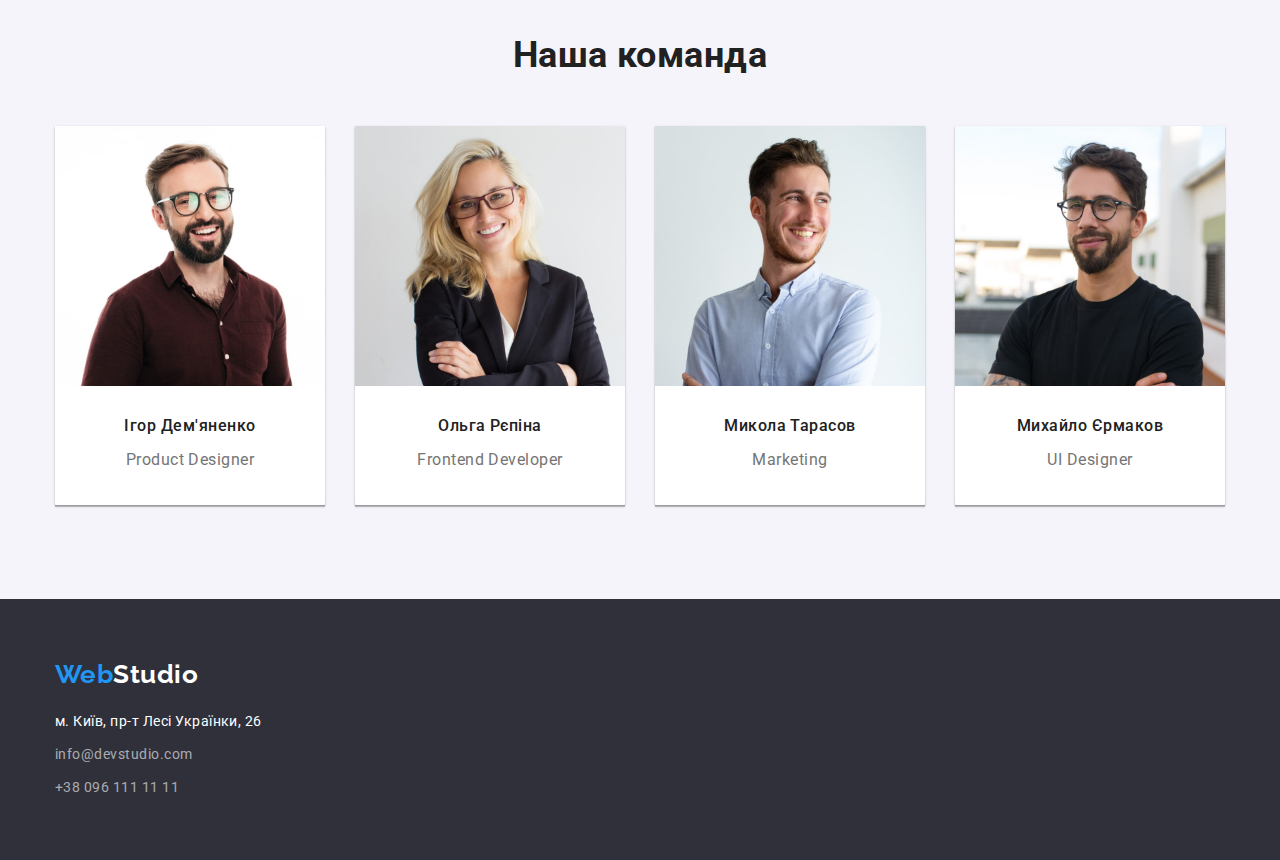
==== commit 2912982a: "3hmdone" ====
--- a/index.html
+++ b/index.html
@@ -137,47 +137,51 @@
           <ul class="team-list">
             <li class="team-list_item">
               <img
-                class="team-list_image"
                 src="./images/img4.jpg"
                 alt="Фото"
                 width="270"
                 height="260"
               />
-              <h3 class="team-list_title">Ігор Дем'яненко</h3>
-              <p lang="en" class="team-list_text">Product Designer</p>
-            </li>
-            <li class="team-list_item">
-              <img
-                class="team-list_image"
+              <div class="team_intro">
+                <h3 class="team-list_title">Ігор Дем'яненко</h3>
+                <p lang="en" class="team-list_text">Product Designer</p>
+              </div>
+            </li>
+            <li class="team-list_item">
+              <img
                 src="./images/img5.jpg"
                 alt="Фото"
                 width="270"
                 height="260"
               />
-              <h3 class="team-list_title">Ольга Рєпіна</h3>
-              <p lang="en" class="team-list_text">Frontend Developer</p>
-            </li>
-            <li class="team-list_item">
-              <img
-                class="team-list_image"
+              <div class="team_intro">
+                <h3 class="team-list_title">Ольга Рєпіна</h3>
+                <p lang="en" class="team-list_text">Frontend Developer</p>
+              </div>
+            </li>
+            <li class="team-list_item">
+              <img
                 src="./images/img6.jpg"
                 alt="Фото"
                 width="270"
                 height="260"
               />
-              <h3 class="team-list_title">Микола Тарасов</h3>
-              <p lang="en" class="team-list_text">Marketing</p>
-            </li>
-            <li class="team-list_item">
-              <img
-                class="team-list_image"
+              <div class="team_intro">
+                <h3 class="team-list_title">Микола Тарасов</h3>
+                <p lang="en" class="team-list_text">Marketing</p>
+              </div>
+            </li>
+            <li class="team-list_item">
+              <img
                 src="./images/img7.jpg"
                 alt="Фото"
                 width="270"
                 height="260"
               />
-              <h3 class="team-list_title">Михайло Єрмаков</h3>
-              <p lang="en" class="team-list_text">UI Designer</p>
+              <div class="team_intro">
+                <h3 class="team-list_title">Михайло Єрмаков</h3>
+                <p lang="en" class="team-list_text">UI Designer</p>
+              </div>
             </li>
           </ul>
         </div>
--- a/css/styles.css
+++ b/css/styles.css
@@ -26,7 +26,7 @@
 h2,
 h3,
 p {
-  margin-top: 0;
+  margin: 0;
 }
 
 img {
@@ -224,6 +224,7 @@
   line-height: 1.17;
   text-align: center;
   color: var(--additional-text-color);
+  margin-bottom: 50px;
 }
 
 .team-list {
@@ -232,9 +233,15 @@
   gap: 30px;
 }
 .team-list_item {
-  background-color: var(--white);
   box-shadow: 0px 1px 3px rgba(0, 0, 0, 0.12), 0px 1px 1px rgba(0, 0, 0, 0.14),
     0px 2px 1px rgba(0, 0, 0, 0.2);
+}
+.team-list_item:last-child{
+  margin-right: 0;
+}
+.team_intro{
+  background-color: var(--white);
+  padding: 30px 0;
   border-radius: 0px 0px 4px 4px;
 }
 .team-list_title {
@@ -246,9 +253,7 @@
   font-size: 16px;
   line-height: 1.19;
 }
-.team-list_image {
-  margin-bottom: 30px;
-}
+
 .team-list_text {
   display: flex;
   justify-content: center;
